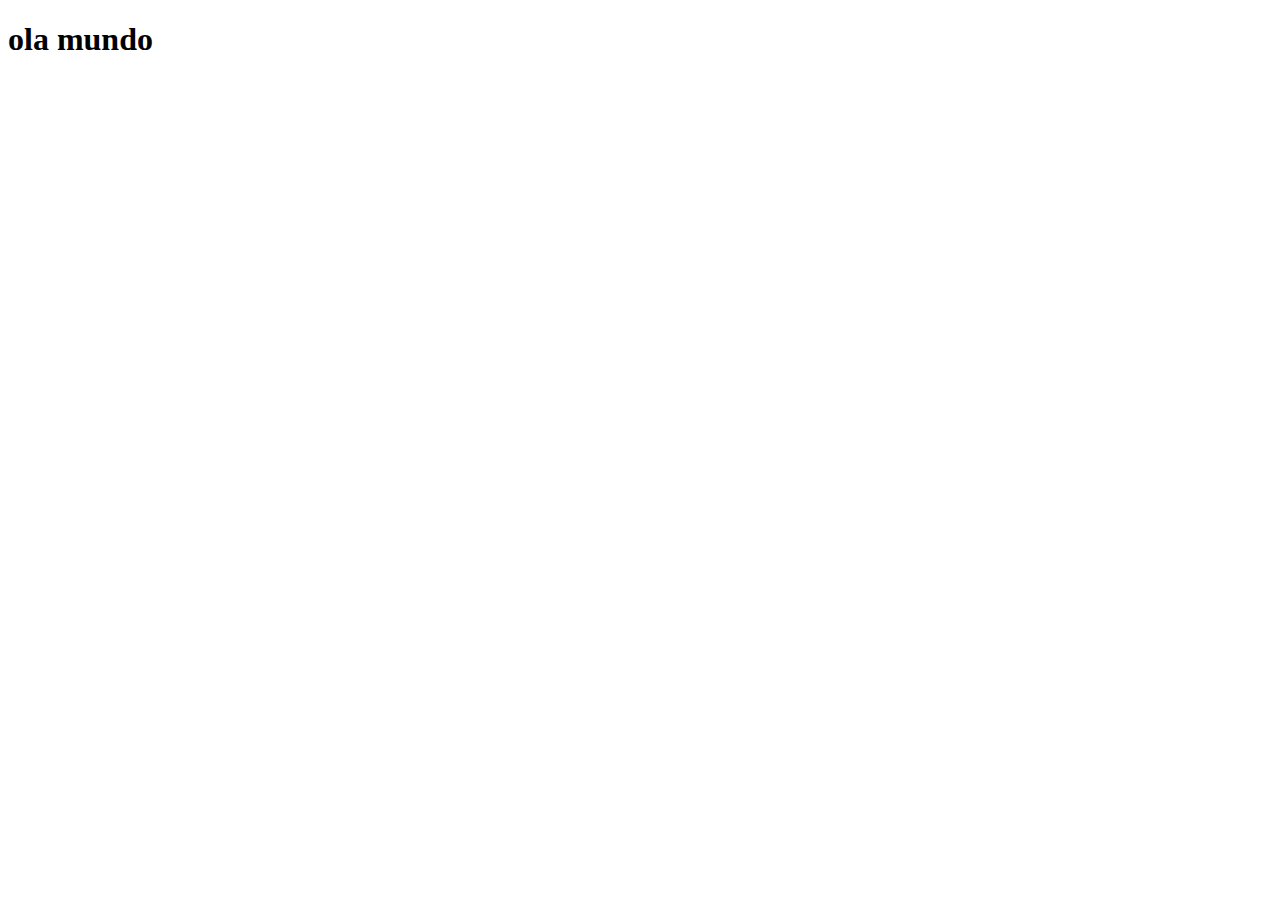
==== index.html @ a2f89eed "Criei a pagina principal" ====
<!DOCTYPE html>
<html lang="pt-br">
<head>
    <meta charset="UTF-8">
    <meta name="viewport" content="width=device-width, initial-scale=1.0">
    <link rel="shortcut icon" href="favicon.ico" type="image/x-icon">
    <title>Projeto Redes Socias</title>
</head>
<body>
    <h1>ola mundo</h1>
</body>
</html>
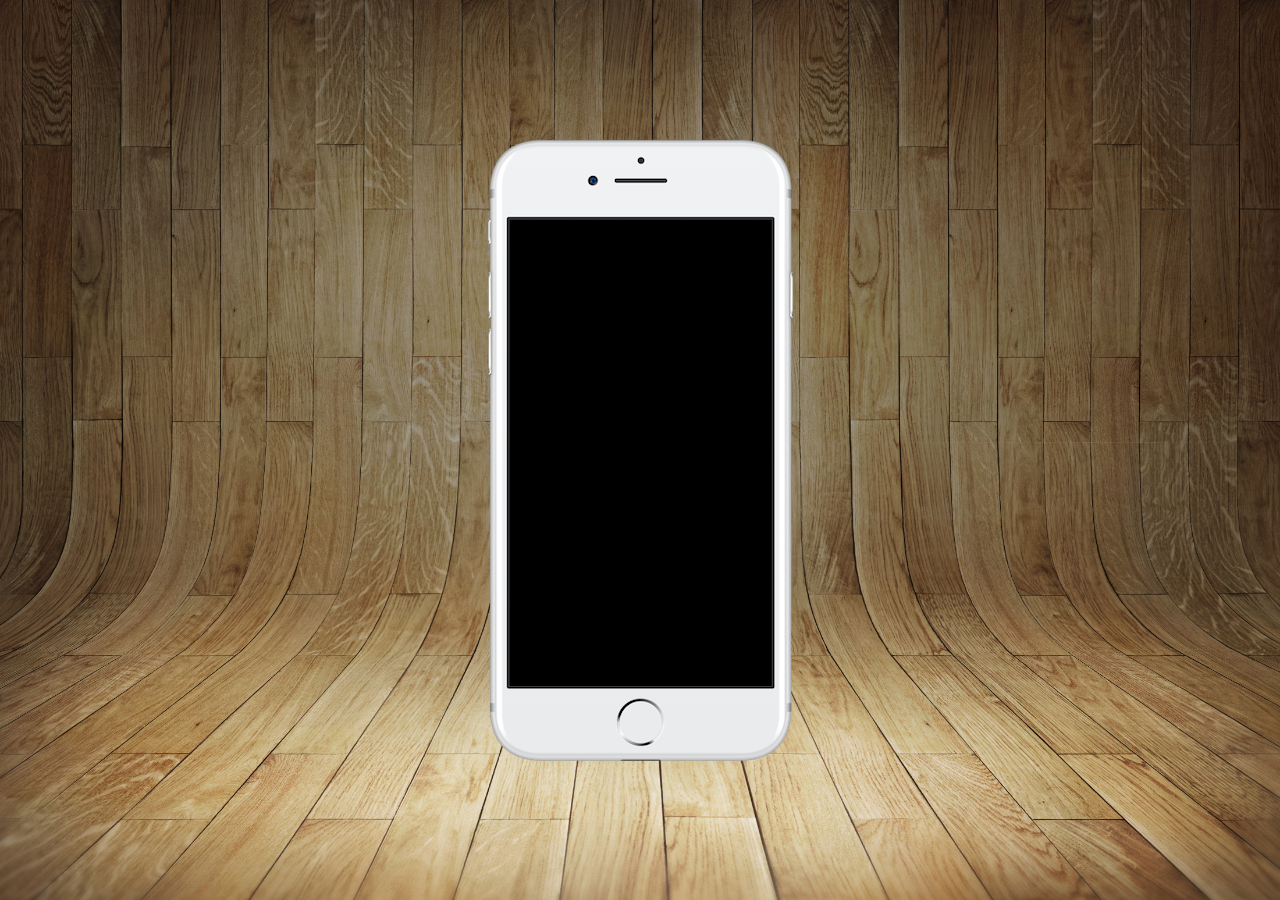
==== commit 61dd6bcf: "att do projeto" ====
--- a/index.html
+++ b/index.html
@@ -4,9 +4,17 @@
     <meta charset="UTF-8">
     <meta name="viewport" content="width=device-width, initial-scale=1.0">
     <link rel="shortcut icon" href="favicon.ico" type="image/x-icon">
+    <link rel="stylesheet" href="estilos/style.css">
     <title>Projeto Redes Socias</title>
 </head>
 <body>
-    <h1>ola mundo</h1>
+    <main>
+        <section id="telefone">
+
+        </section>
+        <section id="resdes-sociais">
+
+        </section>
+    </main>
 </body>
 </html>--- a/estilos/style.css
+++ b/estilos/style.css
@@ -0,0 +1,34 @@
+@charset "UTF-8";
+
+* {
+    margin: 0px;
+    padding: 0px;
+    font-family: Arial, Helvetica, sans-serif;
+}
+
+html, body {
+    height: 100vh;
+    width: 100vw;
+    background-color: black;
+}
+
+body {
+    background: url('../imagens/fundo-madeira.jpg')no-repeat top center;
+    background-size: cover;
+    background-attachment: fixed;
+
+}
+
+main {
+    display: flex;
+    justify-content: center;
+    align-items: center;
+    height: 100vh;
+    
+}
+
+section#telefone {
+    height: 627px;
+    width: 311px; 
+    background: url('../imagens/frame-iphone.png') no-repeat;
+}
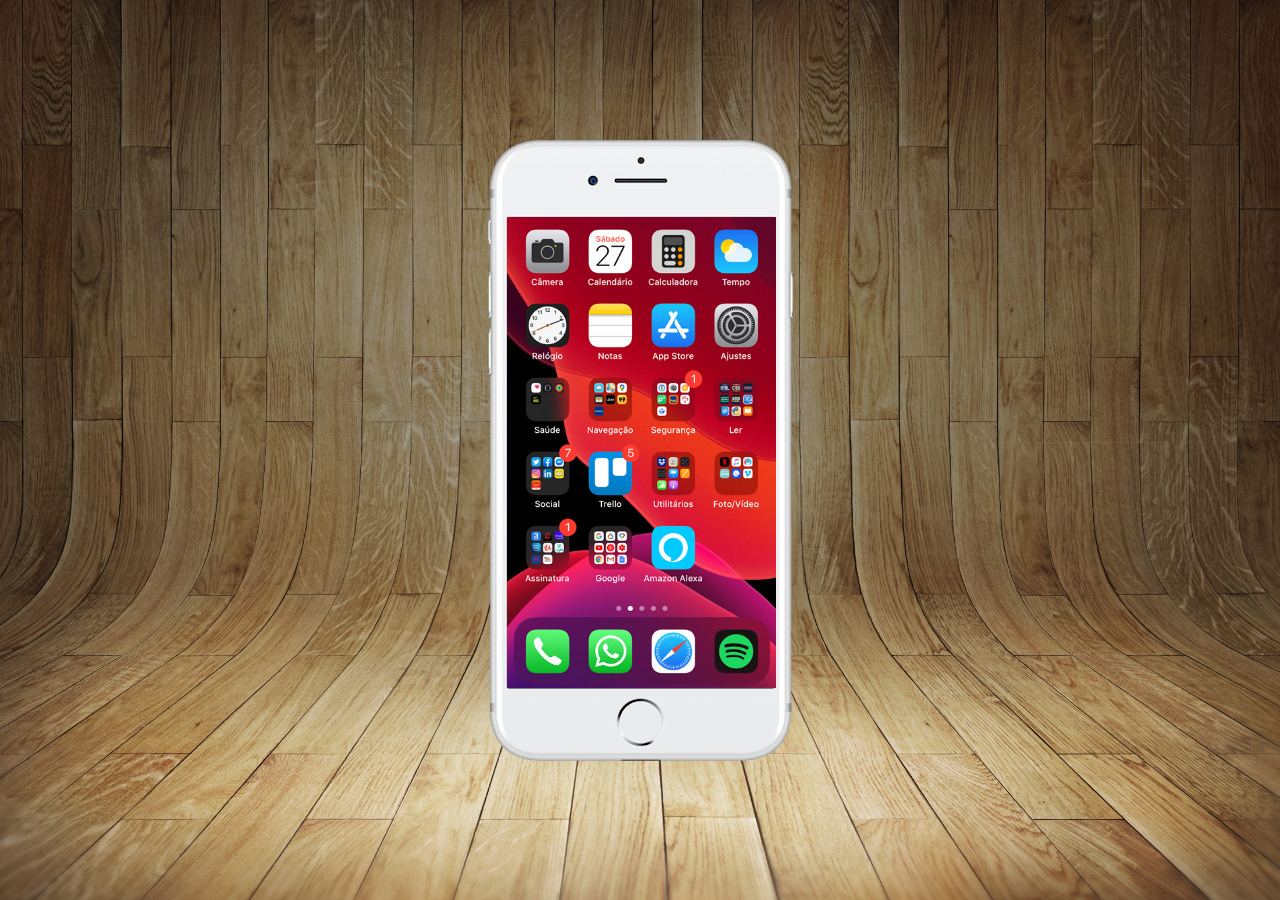
==== commit 6cd95fc3: "fiz a tela" ====
--- a/index.html
+++ b/index.html
@@ -10,7 +10,7 @@
 <body>
     <main>
         <section id="telefone">
-
+            <iframe src="home.html" name="tela" id="tela" frameborder="0"></iframe>
         </section>
         <section id="resdes-sociais">
 
--- a/estilos/style.css
+++ b/estilos/style.css
@@ -32,3 +32,12 @@
     width: 311px; 
     background: url('../imagens/frame-iphone.png') no-repeat;
 }
+
+iframe#tela {
+    position: relative;
+    top:80px;
+    left: 22px;
+    
+    width: 269px;
+    height: 471px;
+}
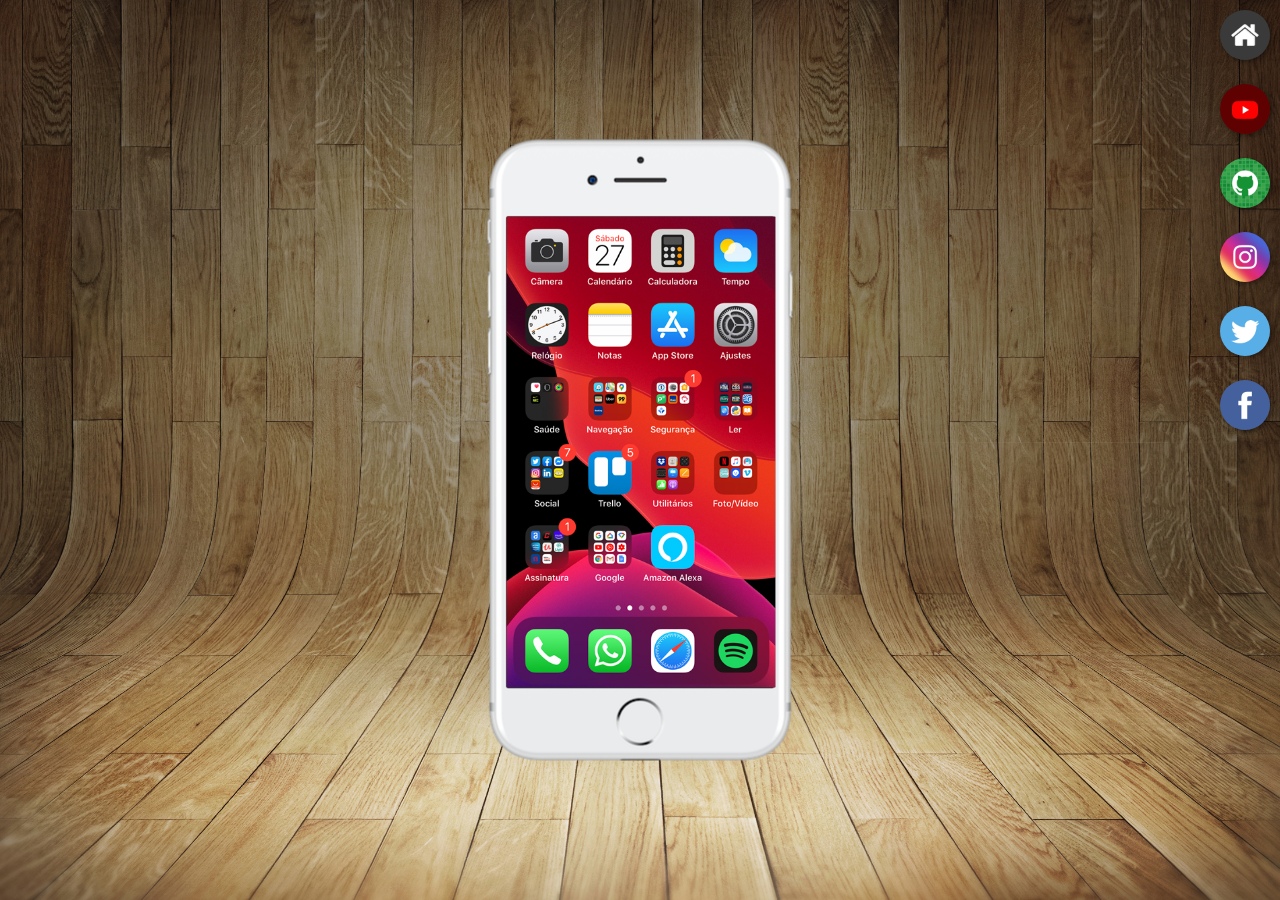
==== commit 0439cbec: "criei Botões" ====
--- a/index.html
+++ b/index.html
@@ -10,10 +10,15 @@
 <body>
     <main>
         <section id="telefone">
-            <iframe src="home.html" name="tela" id="tela" frameborder="0"></iframe>
+            <iframe src="home.html" name="tela" id="tela" frameborder="0">Seu navegador não é compatível com isso.</iframe>
         </section>
-        <section id="resdes-sociais">
-
+        <section id="redes-sociais">
+            <a href="#" target="tela"><img src="imagens/logo-home.jpg" alt="home"></a><br>
+            <a href="#" target="tela"><img src="imagens/logo-youtube.jpg" alt="youtube"></a><br>
+            <a href="#" target="tela"><img src="imagens/logo-github.jpg" alt="Github"></a><br>
+            <a href="#" target="tela"><img src="imagens/logo-instagram.jpg" alt="Instagram"></a><br>
+            <a href="#" target="tela"><img src="imagens/logo-twitter.jpg" alt="Twitter"></a><br>
+            <a href="#" target="tela"><img src="imagens/logo-facebook.jpg" alt=""></a>
         </section>
     </main>
 </body>
--- a/estilos/style.css
+++ b/estilos/style.css
@@ -20,14 +20,16 @@
 }
 
 main {
-    display: flex;
-    justify-content: center;
-    align-items: center;
+    position: relative;
     height: 100vh;
     
 }
 
 section#telefone {
+    position: absolute;
+    top: 50%;
+    left:50%;
+    transform: translate(-50%, -50%);
     height: 627px;
     width: 311px; 
     background: url('../imagens/frame-iphone.png') no-repeat;
@@ -41,3 +43,22 @@
     width: 269px;
     height: 471px;
 }
+
+section#redes-sociais {
+text-align: right
+;
+}
+
+section#redes-sociais img {
+    width:50px;
+    margin: 10px;
+    border-radius: 50%;
+    box-shadow: 2px 2px 5px rgba(0, 0, 0, 0.404);
+    box-sizing: border-box;
+}
+
+section#redes-sociais img:hover {
+    border: 2px solid rgba(255, 255, 255, 0.603);
+    transform: translate(-2px, -2px);
+    transition: transform .3s;
+}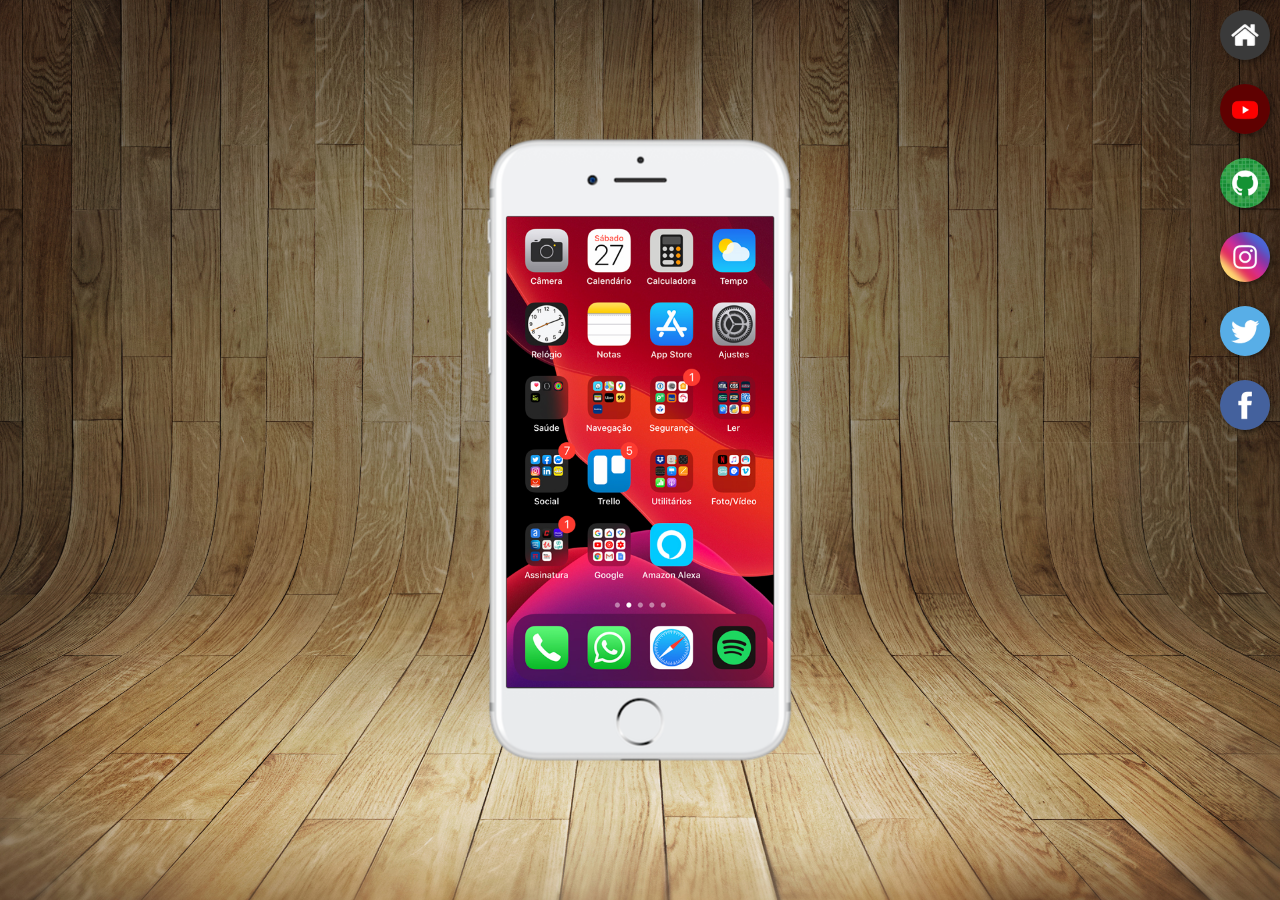
==== commit a2c21350: "att projeto" ====
--- a/index.html
+++ b/index.html
@@ -13,10 +13,10 @@
             <iframe src="home.html" name="tela" id="tela" frameborder="0">Seu navegador não é compatível com isso.</iframe>
         </section>
         <section id="redes-sociais">
-            <a href="#" target="tela"><img src="imagens/logo-home.jpg" alt="home"></a><br>
-            <a href="#" target="tela"><img src="imagens/logo-youtube.jpg" alt="youtube"></a><br>
-            <a href="#" target="tela"><img src="imagens/logo-github.jpg" alt="Github"></a><br>
-            <a href="#" target="tela"><img src="imagens/logo-instagram.jpg" alt="Instagram"></a><br>
+            <a href="home.html" target="tela"><img src="imagens/logo-home.jpg" alt="home"></a><br>
+            <a href="youtube.html" target="tela"><img src="imagens/logo-youtube.jpg" alt="youtube"></a><br>
+            <a href="github.html" target="tela"><img src="imagens/logo-github.jpg" alt="Github"></a><br>
+            <a href="instagram.html" target="tela"><img src="imagens/logo-instagram.jpg" alt="Instagram"></a><br>
             <a href="#" target="tela"><img src="imagens/logo-twitter.jpg" alt="Twitter"></a><br>
             <a href="#" target="tela"><img src="imagens/logo-facebook.jpg" alt=""></a>
         </section>
--- a/estilos/style.css
+++ b/estilos/style.css
@@ -40,7 +40,7 @@
     top:80px;
     left: 22px;
     
-    width: 269px;
+    width: 267px;
     height: 471px;
 }
 
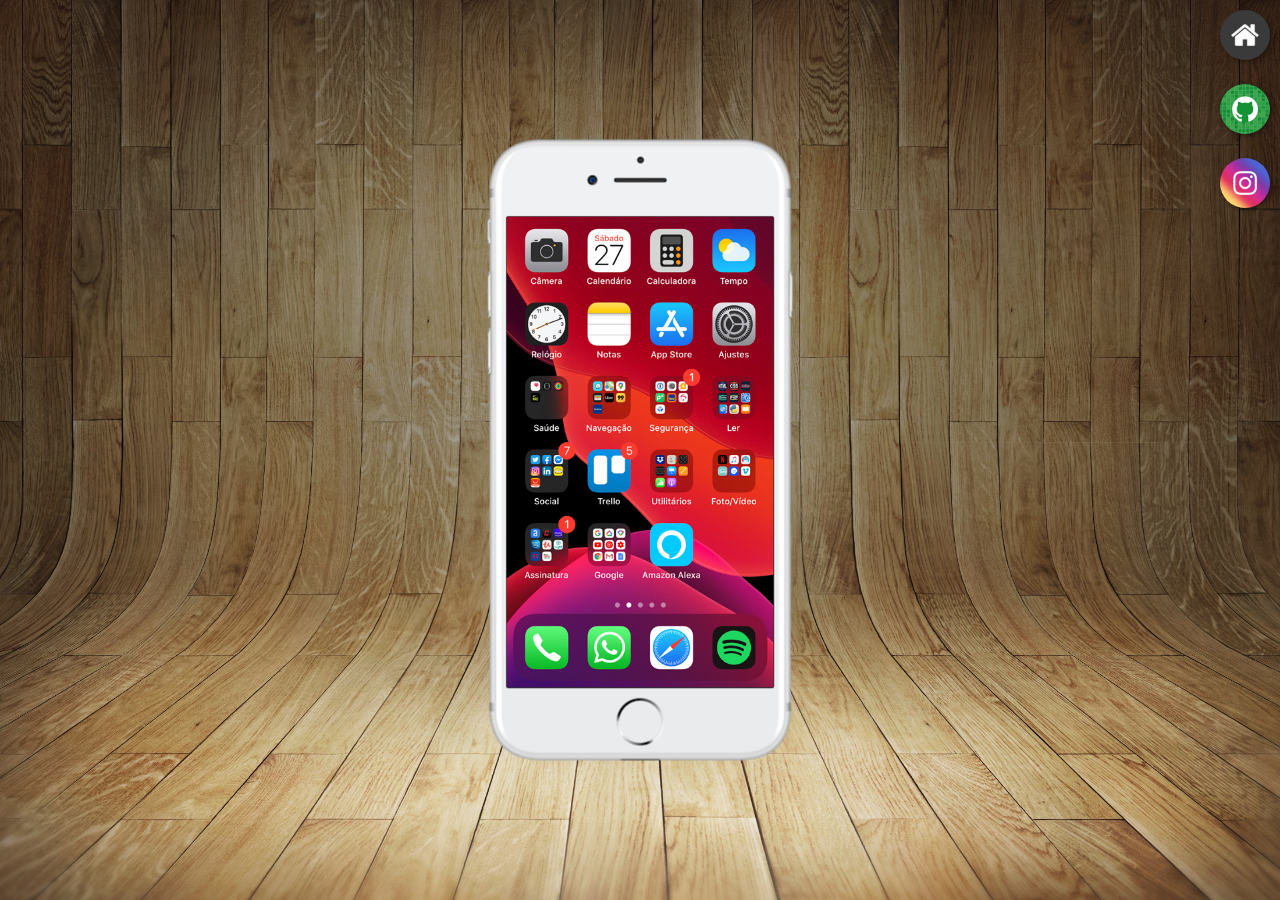
==== commit c75d6b77: "att" ====
--- a/index.html
+++ b/index.html
@@ -14,11 +14,8 @@
         </section>
         <section id="redes-sociais">
             <a href="home.html" target="tela"><img src="imagens/logo-home.jpg" alt="home"></a><br>
-            <a href="youtube.html" target="tela"><img src="imagens/logo-youtube.jpg" alt="youtube"></a><br>
             <a href="github.html" target="tela"><img src="imagens/logo-github.jpg" alt="Github"></a><br>
             <a href="instagram.html" target="tela"><img src="imagens/logo-instagram.jpg" alt="Instagram"></a><br>
-            <a href="#" target="tela"><img src="imagens/logo-twitter.jpg" alt="Twitter"></a><br>
-            <a href="#" target="tela"><img src="imagens/logo-facebook.jpg" alt=""></a>
         </section>
     </main>
 </body>
